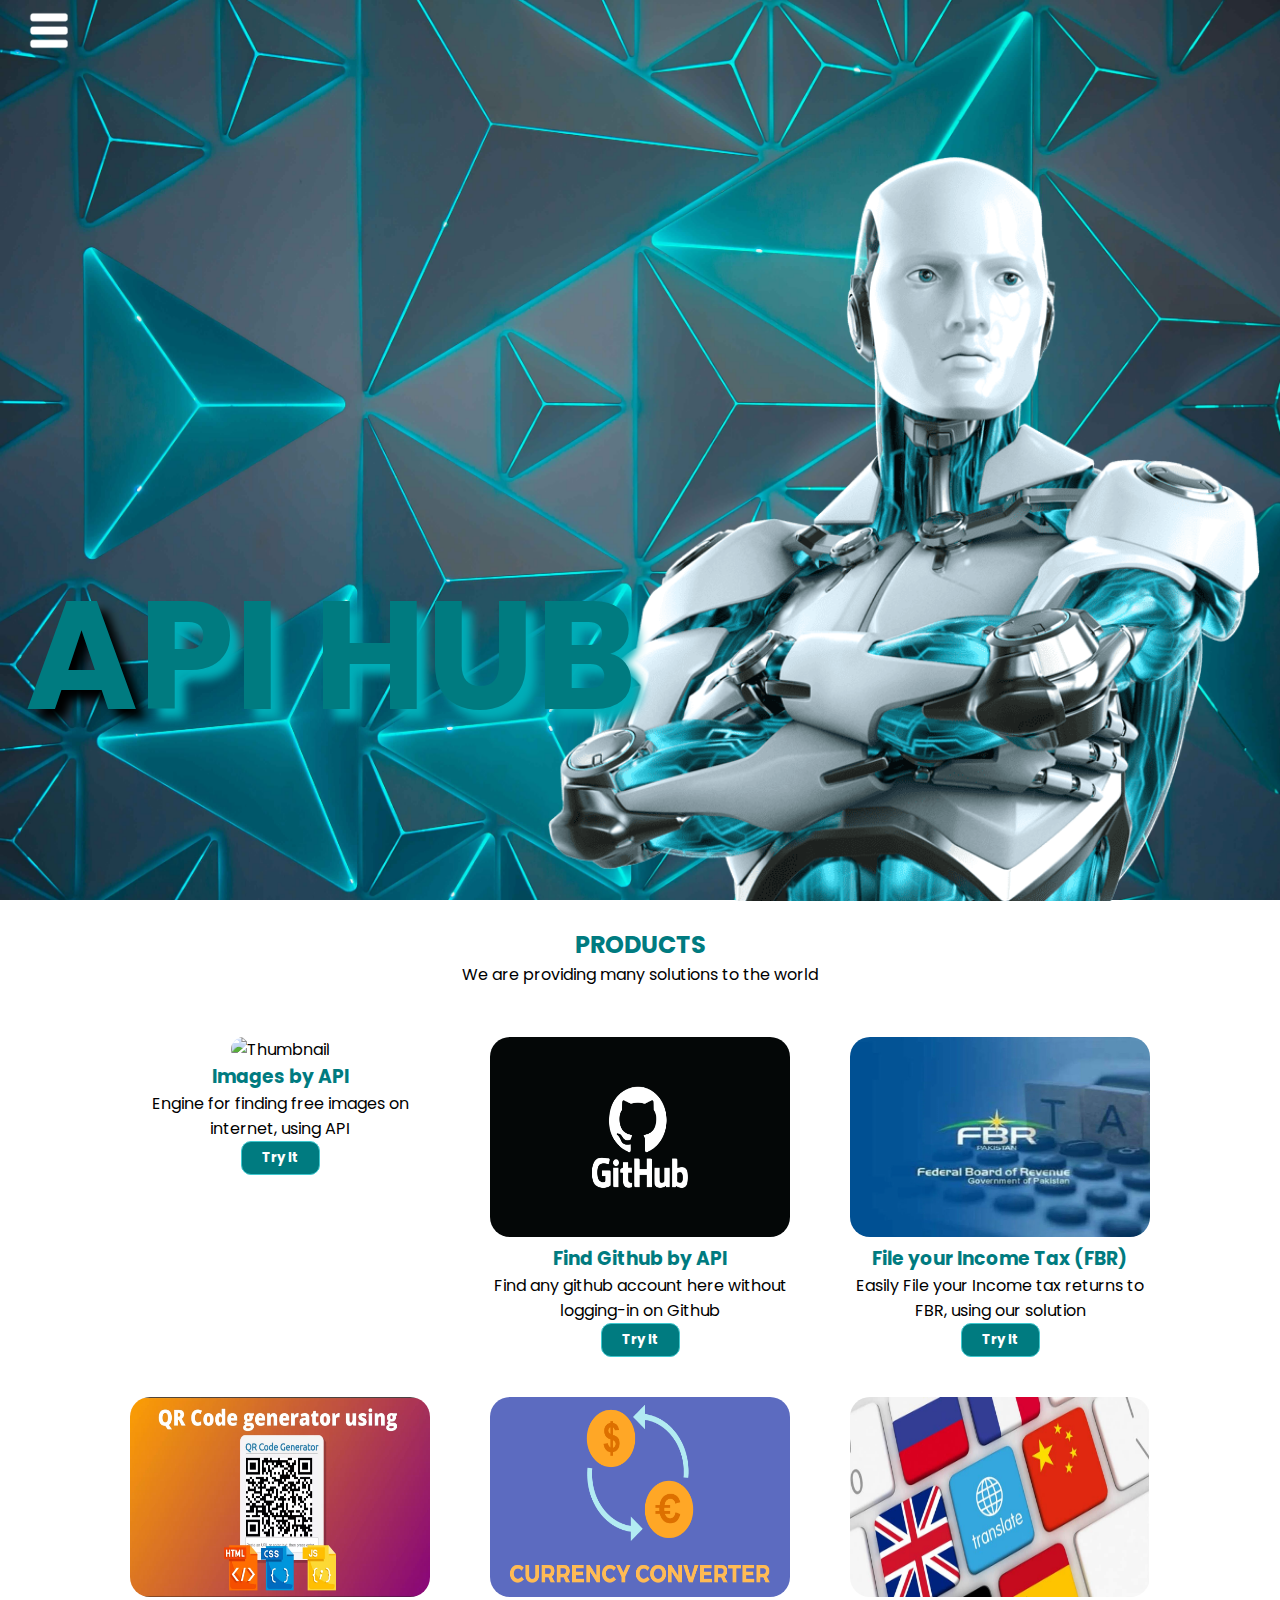
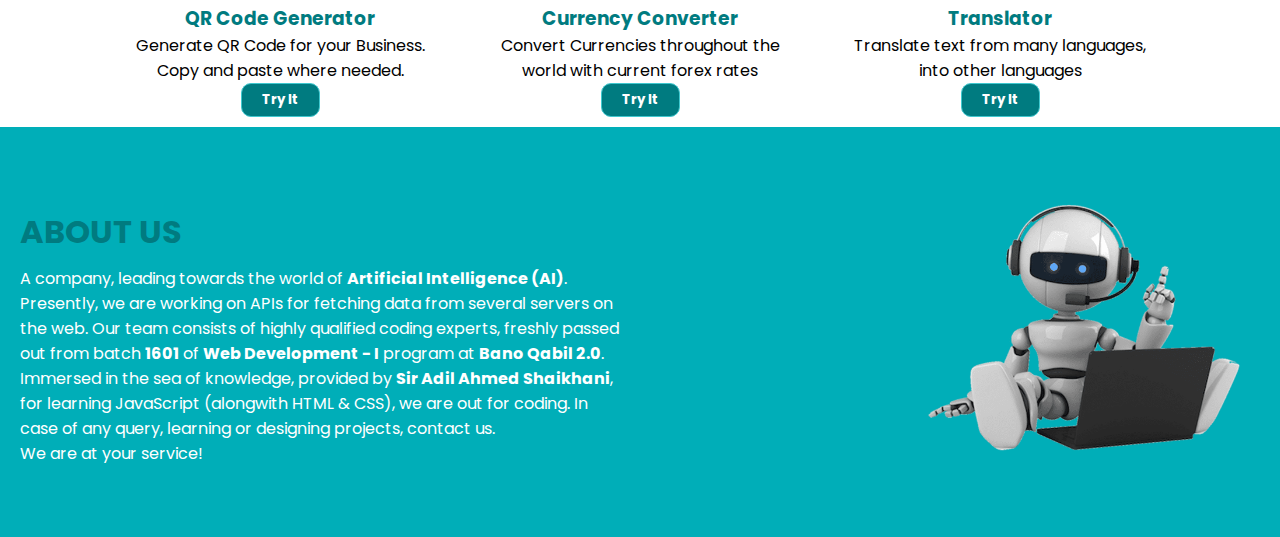
==== index.html @ 90e4f9c4 "Update index.html" ====
<!DOCTYPE html>
<html lang="en">

<head>
    <meta charset="UTF-8">
    <meta name="viewport" content="width=device-width, initial-scale=1.0">
    <title>API HUB | Final Project</title>
    <link rel="stylesheet" href="https://cdnjs.cloudflare.com/ajax/libs/animate.css/4.1.1/animate.min.css" />
    <link rel="stylesheet" href="./css/style.css">

</head>

<body>

    <!-- Header -->
    <header>
        <div id="nav">
            <img src="./img/nav.png" alt="Navbar" id="navbar">
            <ul id="nav-ul">
                <li><a href="#landing">Home</a></li>
                <li><a href="#products">Products</a></li>
                <li><a href="#about">About</a></li>
                <li><a href="#">Contact</a></li>
            </ul>
        </div>
    </header>

    <!-- Main -->
    <main>

        <!-- Landing Container -->
        <div id="landing">
            <img src="./img/bg2.jpg" alt="Bg" id="bg">
            <img src="./img/robo8.png" alt="Robot" id="robot" class="animate__animated animate__fadeInRightBig">

            <div id="main-content" class="animate__animated animate__backInLeft">
                <h1>API HUB</h1>
                <span id="element"></span>
            </div>
        </div>


        <!-- Products -->
        <div id="services">
            <div id="heading">
                <h2>PRODUCTS</h2>
                <p>We are providing many solutions to the world</p>
            </div>

            <div id="products">

                <div id="imgSearch">
                    <a href="./img-search/index.html" target="_blank">
                        <img src="./img-search/imgs/th.jpg" alt="Thumbnail">
                        <h3>Images by API</h3>
                        <p>Engine for finding free images on internet, using API</p>
                        <button>Try It</button>
                    </a>
                </div>

                <div id="github">
                    <a href="./github/index.html" target="_blank">
                        <img src="./github/Thumbnail.png" alt="Thumbnail">
                        <h3>Find Github by API</h3>
                        <p>Find any github account here without logging-in on Github</p>
                        <button>Try It</button>
                    </a>
                </div>



                <div id="FBR">
                    <a href="./FBR-Tax-Return/filer.html" target="_blank">
                        <img src="./FBR-Tax-Return/img/tex4.webp" alt="FBR">
                        <h3>File your Income Tax (FBR)</h3>
                        <p>Easily File your Income tax returns to FBR, using our solution</p>
                        <button>Try It</button>
                    </a>
                </div>


                <div id="Qr">
                    <a href="./QR-Code-Generator/index.html" target="_blank">
                        <img src="./QR-Code-Generator/Thumbnail.webp" alt="Thumbnail">
                        <h3>QR Code Generator</h3>
                        <p>Generate QR Code for your Business. Copy and paste where needed.</p>
                        <button>Try It</button>
                    </a>
                </div>

                <div id="Currency-converter">
                    <a href="./Currency-Converter/forex.html" target="_blank">
                        <img src="./Currency-Converter/thumbnail.jpg" alt="Thumbnail">
                        <h3>Currency Converter</h3>
                        <p>Convert Currencies throughout the world with current forex rates</p>
                        <button>Try It</button>
                    </a>
                </div>

                <div id="Translator">
                    <a href="./Translator/index.html" target="_blank">
                        <img src="./Translator/translate.jpg" alt="Thumbnail">
                        <h3>Translator</h3>
                        <p>Translate text from many languages, into other languages</p>
                        <button>Try It</button>
                    </a>
                </div>
            </div>
        </div>



        <div id="about">

            <div id="about-text">
                <h1>ABOUT US</h1>
                <p>
                    A company, leading towards the world of <b>Artificial Intelligence (AI)</b>. Presently, we are working on APIs for fetching data from several servers on the web.
                    Our team consists of highly qualified coding experts, freshly passed out from batch <b>1601</b> of <b>Web Development - I</b> program at <b>Bano Qabil 2.0</b>.
                    Immersed in the sea of knowledge, provided by <b>Sir Adil Ahmed Shaikhani</b>, for learning JavaScript (alongwith HTML & CSS), we are out for coding. In case of
                    any query, learning or designing projects, contact us.<br>We are at your service!
                </p>
            </div>

            <img src="./img/robo5.png" alt="Robot" id="about-robot">
        </div>
    </main>
    <script src="https://unpkg.com/typed.js@2.1.0/dist/typed.umd.js"></script>
    <script src="./js/app.js"></script>
</body>

</html>
---- css/style.css ----
@import url('https://fonts.googleapis.com/css2?family=Poppins:wght@400;500;600;700&display=swap');
* {
    padding: 0;
    margin: 0;
    box-sizing: border-box;
    font-family: 'Poppins', sans-serif;
}

h1,
h2,
h3,
h4,
h5,
h6 {
    color: #007b80;
}

html,
body {
    overflow-x: hidden;
    /* background-color: #022022; */
}


/* Header */

header {
    height: 60px;
    width: 100vw;
    display: flex;
    justify-content: space-between;
    align-items: center;
    position: fixed;
    z-index: 99;
    box-sizing: border-box;
}

header #navbar {
    height: 35px;
    position: relative;
    left: 30px;
}

header #nav {
    display: flex;
}

header #nav #nav-ul {
    position: absolute;
    display: none;
    flex-direction: column;
    justify-content: space-evenly;
    align-items: center;
    height: 400px;
    width: 400px;
    left: 20px;
    top: -500px;
    background-color: black;
    transition: all 1s ease-in;
    z-index: 999;
    border-radius: 50px;
    border: 1px solid #007b80;
}

header #nav #nav-ul li {
    list-style: none;
    width: 100%;
    display: flex;
    align-items: center;
    justify-content: center;
}

header #nav #nav-ul li a {
    text-decoration: none;
    width: 100%;
    padding: 20px 0;
    color: blue;
    display: flex;
    align-items: center;
    justify-content: center;
    color: #00a3a8;
}

header #nav #nav-ul li a:hover {
    background-color: #009499;
    color: #005c61;
    font-size: 23px;
    border-radius: 30px;
    font-weight: bold;
}

@media screen and (max-width: 500px) {
    header #nav #nav-ul {
        width: 250px;
    }
}


/* Landing Container */

main {
    display: flex;
    align-items: center;
    justify-content: center;
    flex-direction: column;
}

#landing {
    position: relative;
}

#bg {
    width: 100vw;
    overflow: hidden;
}

#robot {
    height: 82%;
    position: absolute;
    bottom: 6px;
    right: 20px;
}

@media screen and (min-width: 1000px) {
    #bg {
        height: 100vh;
    }
}

#main-content {
    position: absolute;
    bottom: 15%;
    left: 25px;
    color: white;
}

#main-content h1 {
    font-size: 12vw;
    text-shadow: 10px 10px 10px #00aeb8;
}

#main-content h1:first-letter {
    color: #007b80;
    text-shadow: 10px 10px 10px black;
}

#main-content span {
    font-size: 2vw;
    position: relative;
    left: 4vw;
    top: -5vh;
}

@media screen and (max-width: 912px) {
    #main-content {
        left: 15px;
    }
    #main-content span {
        top: -2vh;
    }
}


/* <!-- Products --> */

#services {
    text-align: center;
}

#heading {
    margin: 20px 0;
}

#products {
    display: flex;
    justify-content: center;
    align-items: center;
    align-content: center;
    flex-wrap: wrap;
}

#products div {
    width: 300px;
    height: 300px;
    margin: 30px;
    border-radius: 20px;
}

#products div:hover {
    transform: scale(1.05);
}

#products div a {
    width: 100%;
    text-decoration: none;
    color: black;
}

#products div a img {
    width: 100%;
    border-radius: 20px;
    height: 200px;
    background-size: cover;
}

#products div a button {
    background-color: #007b80;
    color: white;
    font-weight: bold;
    padding: 6px 20px;
    border: 1px solid #3fc8cf;
    border-radius: 10px;
    align-self: end;
    transition: all .5s ease-in;
}

#products div a button:hover {
    color: #007b80;
    background-color: black;
}


/* ABOUT */

#about {
    display: flex;
    align-items: center;
    justify-content: space-between;
    background-color: #00aeb8;
    flex-wrap: wrap;
    padding: 30px 20px;
    width: 100vw;
}

#about-text {
    width: 600px;
}

#about-text h1 {
    margin: 10px 0;
}

#about-text p {
    color: white;
}

#about-robot {
    height: 350px;
}

@media screen and (max-width: 1000px) {
    #about {
        justify-content: center;
    }
    #about-text {
        width: 100vw;
        text-align: center;
    }
}
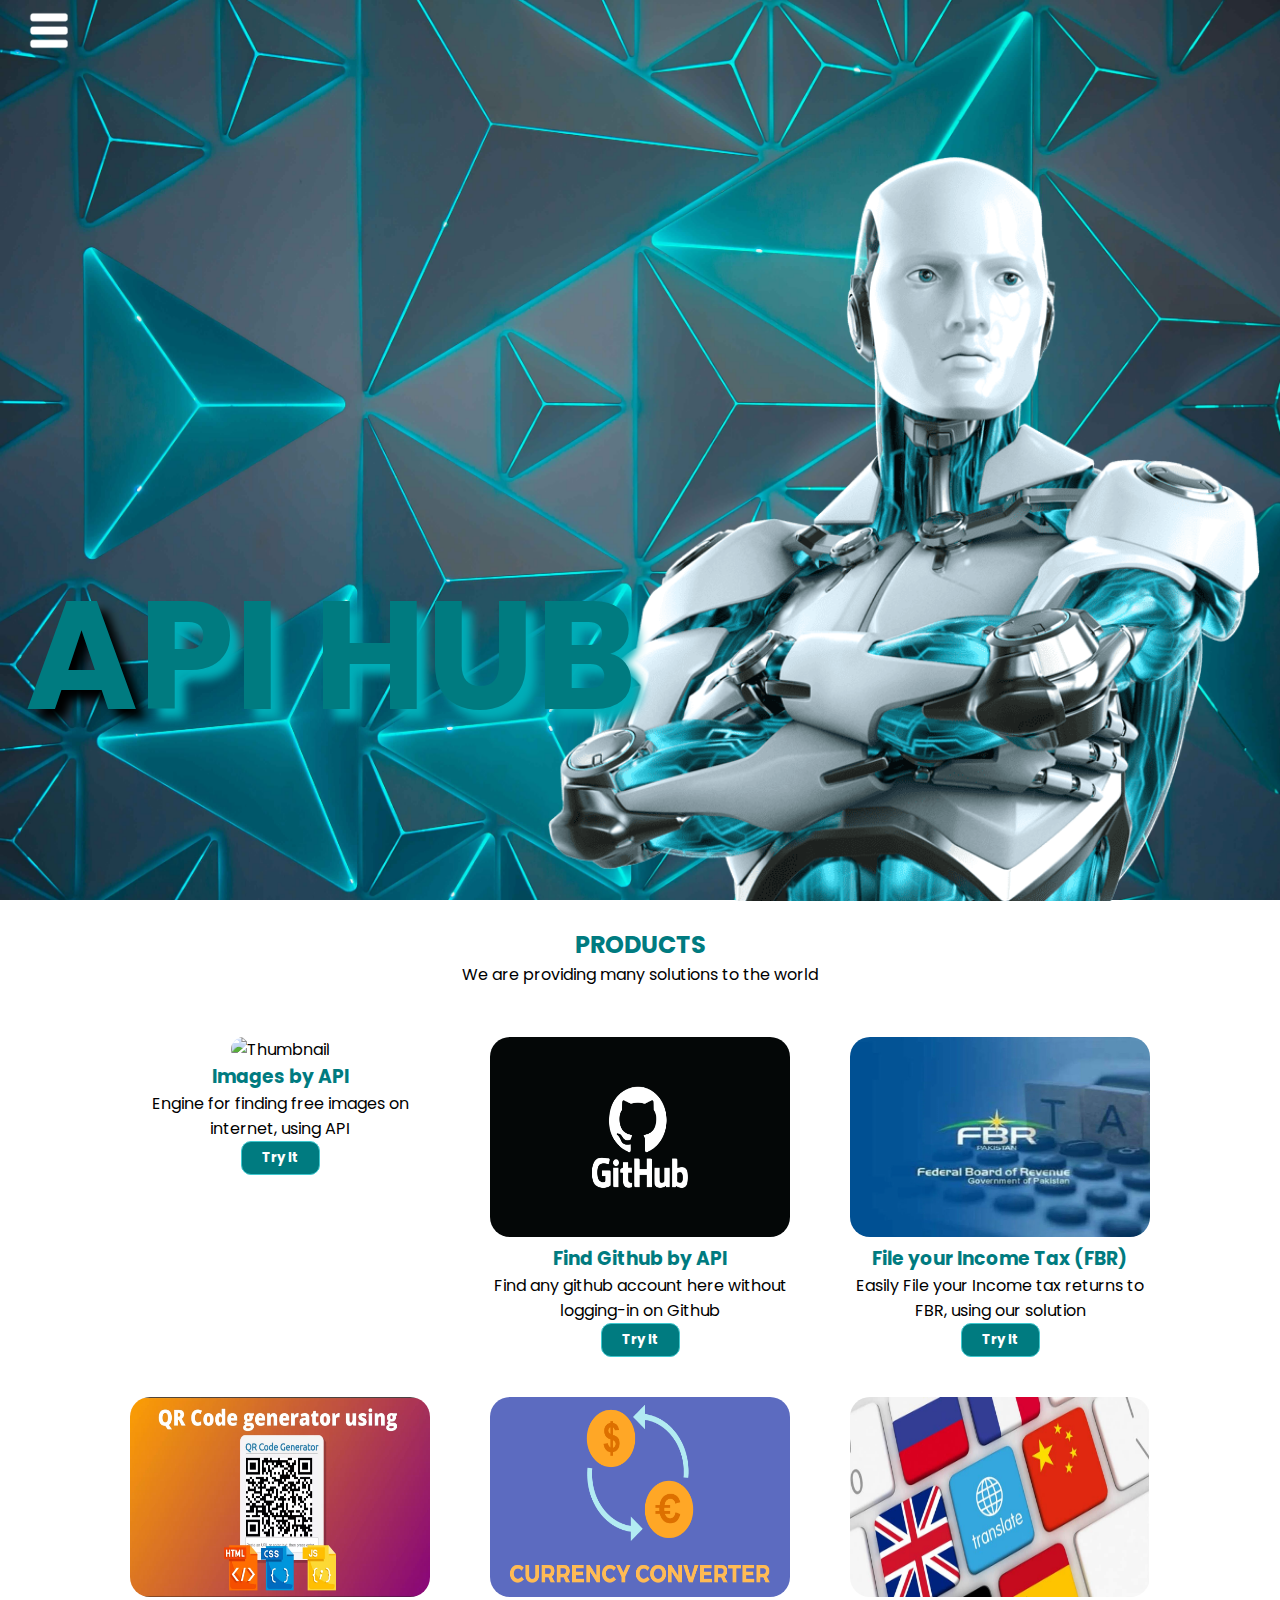
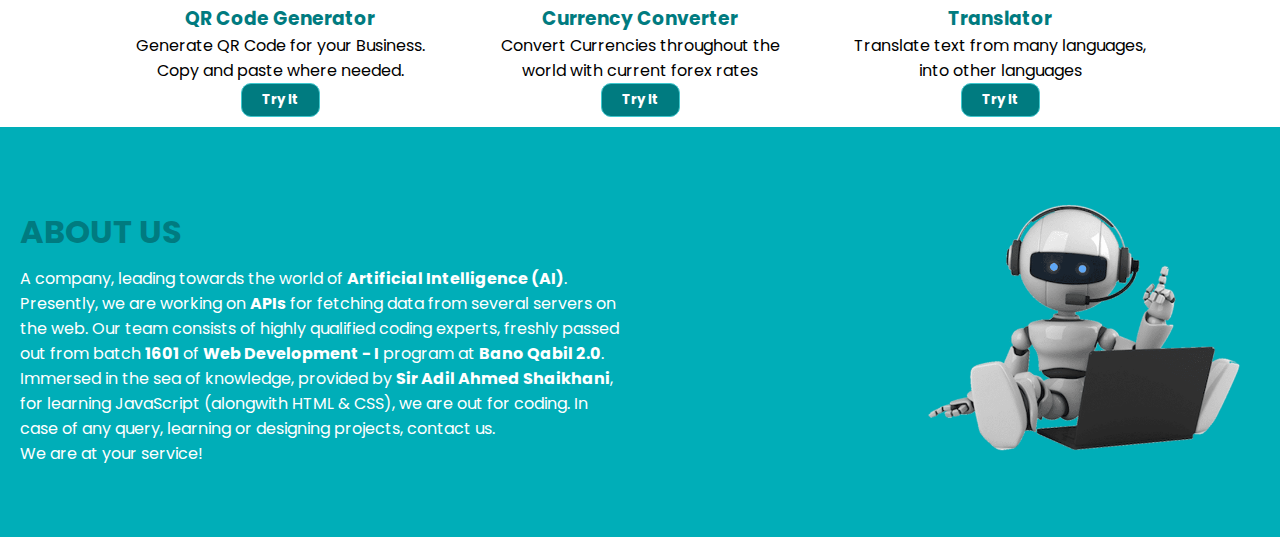
==== commit b2cae079: "Update index.html" ====
--- a/index.html
+++ b/index.html
@@ -115,7 +115,7 @@
             <div id="about-text">
                 <h1>ABOUT US</h1>
                 <p>
-                    A company, leading towards the world of <b>Artificial Intelligence (AI)</b>. Presently, we are working on APIs for fetching data from several servers on the web.
+                    A company, leading towards the world of <b>Artificial Intelligence (AI)</b>. Presently, we are working on <b>APIs</b> for fetching data from several servers on the web.
                     Our team consists of highly qualified coding experts, freshly passed out from batch <b>1601</b> of <b>Web Development - I</b> program at <b>Bano Qabil 2.0</b>.
                     Immersed in the sea of knowledge, provided by <b>Sir Adil Ahmed Shaikhani</b>, for learning JavaScript (alongwith HTML & CSS), we are out for coding. In case of
                     any query, learning or designing projects, contact us.<br>We are at your service!
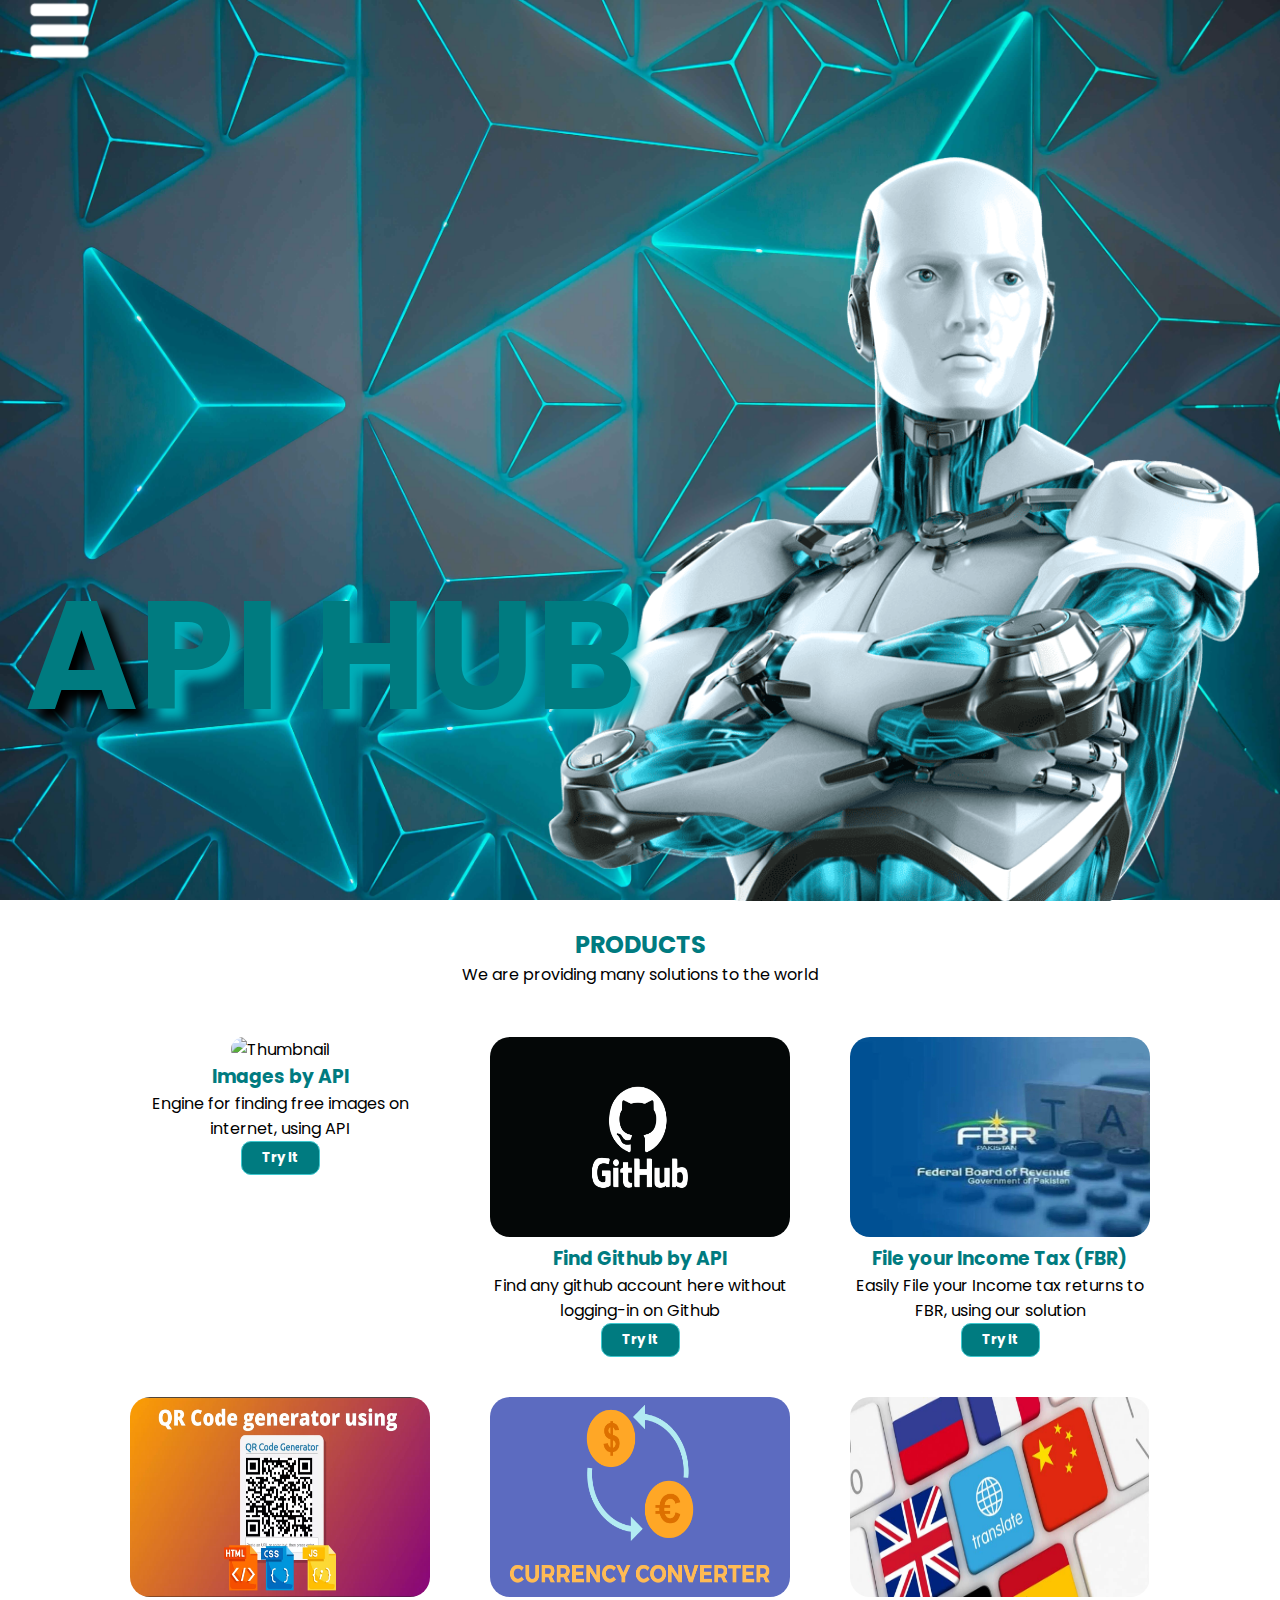
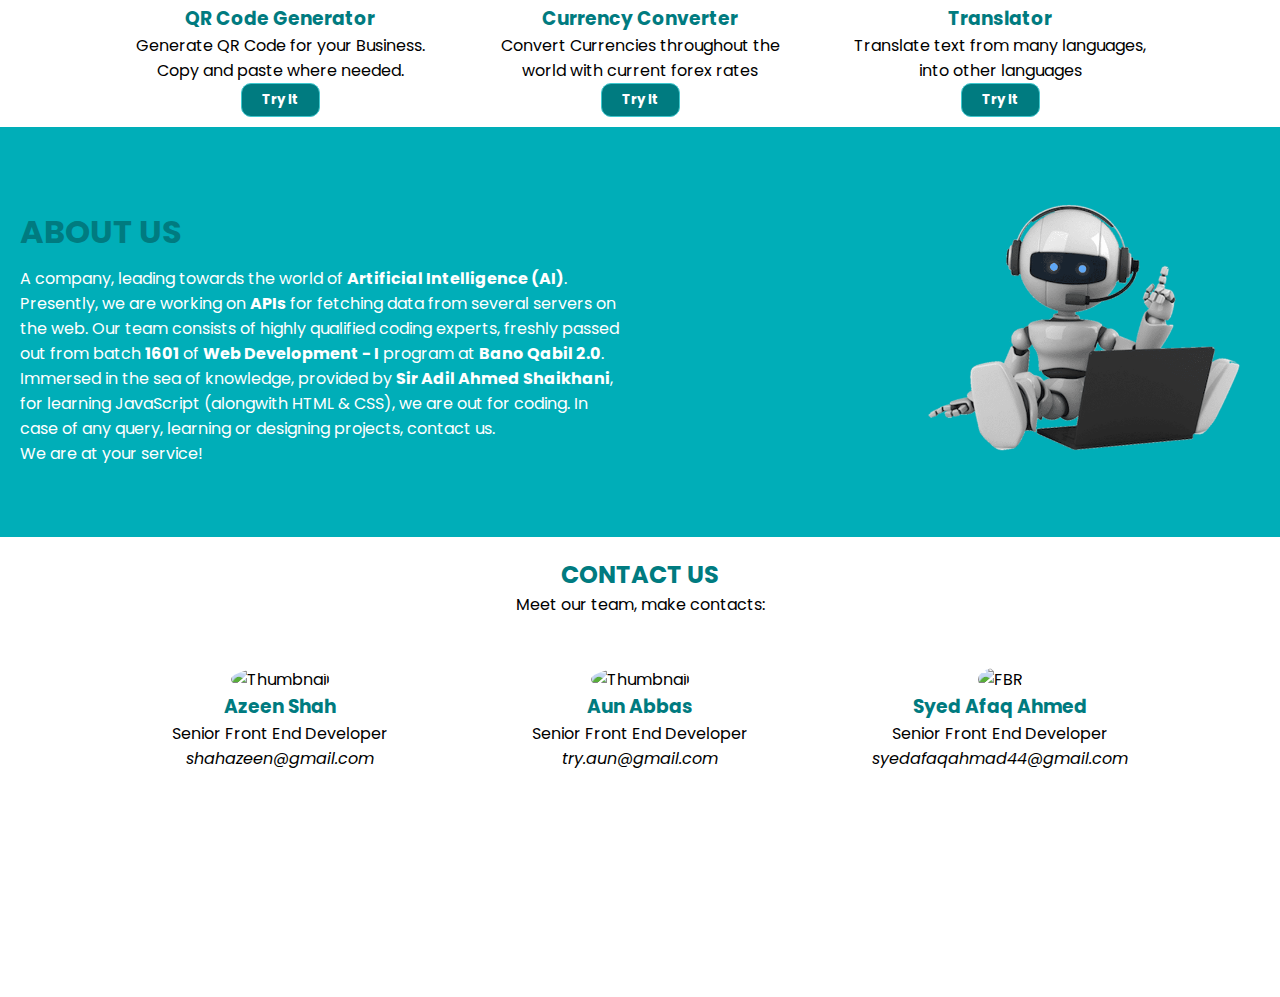
==== commit 39e3fbfd: "Update index.html" ====
--- a/index.html
+++ b/index.html
@@ -20,7 +20,7 @@
                 <li><a href="#landing">Home</a></li>
                 <li><a href="#products">Products</a></li>
                 <li><a href="#about">About</a></li>
-                <li><a href="#">Contact</a></li>
+                <li><a href="#contact">Contact</a></li>
             </ul>
         </div>
     </header>
@@ -124,6 +124,45 @@
 
             <img src="./img/robo5.png" alt="Robot" id="about-robot">
         </div>
+
+                <!-- Contact Us -->
+        <div id="contact">
+            <div id="heading">
+                <h2>CONTACT US</h2>
+                <p>Meet our team, make contacts:</p>
+            </div>
+
+            <div id="contactCards">
+
+                <div id="azeen">
+                    <a href="mailto:shahazeen@gmail.com" target="_blank">
+                        <img src="./img/azeen.jpg" alt="Thumbnail">
+                        <h3>Azeen Shah</h3>
+                        <p>Senior Front End Developer<br><i>shahazeen@gmail.com</i></p>
+                    </a>
+                </div>
+
+                <div id="aun">
+                    <a href="mailto:try.aun@gmail.com" target="_blank">
+                        <img src="./img/aun.jpg" alt="Thumbnail">
+                        <h3>Aun Abbas</h3>
+                        <p>Senior Front End Developer<br><i>try.aun@gmail.com</i></p>
+                    </a>
+                </div>
+
+
+
+                <div id="afaq">
+                    <a href="mailto:syedafaqahmad44@gmail.com" target="_blank">
+                        <img src="./img/afaq.jpg" alt="FBR">
+                        <h3>Syed Afaq Ahmed</h3>
+                        <p>Senior Front End Developer<br><i>syedafaqahmad44@gmail.com</i></p>
+                    </a>
+                </div>
+                
+            </div>
+        </div>
+        
     </main>
     <script src="https://unpkg.com/typed.js@2.1.0/dist/typed.umd.js"></script>
     <script src="./js/app.js"></script>
--- a/css/style.css
+++ b/css/style.css
@@ -36,7 +36,7 @@
 }
 
 header #navbar {
-    height: 35px;
+    height: 55px;
     position: relative;
     left: 30px;
 }
@@ -256,4 +256,44 @@
         width: 100vw;
         text-align: center;
     }
-}+}
+
+/* CONTACT US */
+
+
+#contact {
+    text-align: center;
+}
+
+
+#contactCards {
+    display: flex;
+    justify-content: center;
+    align-items: center;
+    align-content: center;
+    flex-wrap: wrap;
+}
+
+#contactCards div {
+    width: 300px;
+    height: 300px;
+    margin: 30px;
+    border-radius: 20px;
+}
+
+#contactCards div:hover {
+    transform: scale(1.05);
+}
+
+#contactCards div a {
+    width: 100%;
+    text-decoration: none;
+    color: black;
+}
+
+#contactCards div a img {
+    width: 100px;
+    border-radius: 50%;
+    height: 100px;
+    background-size: cover;
+}
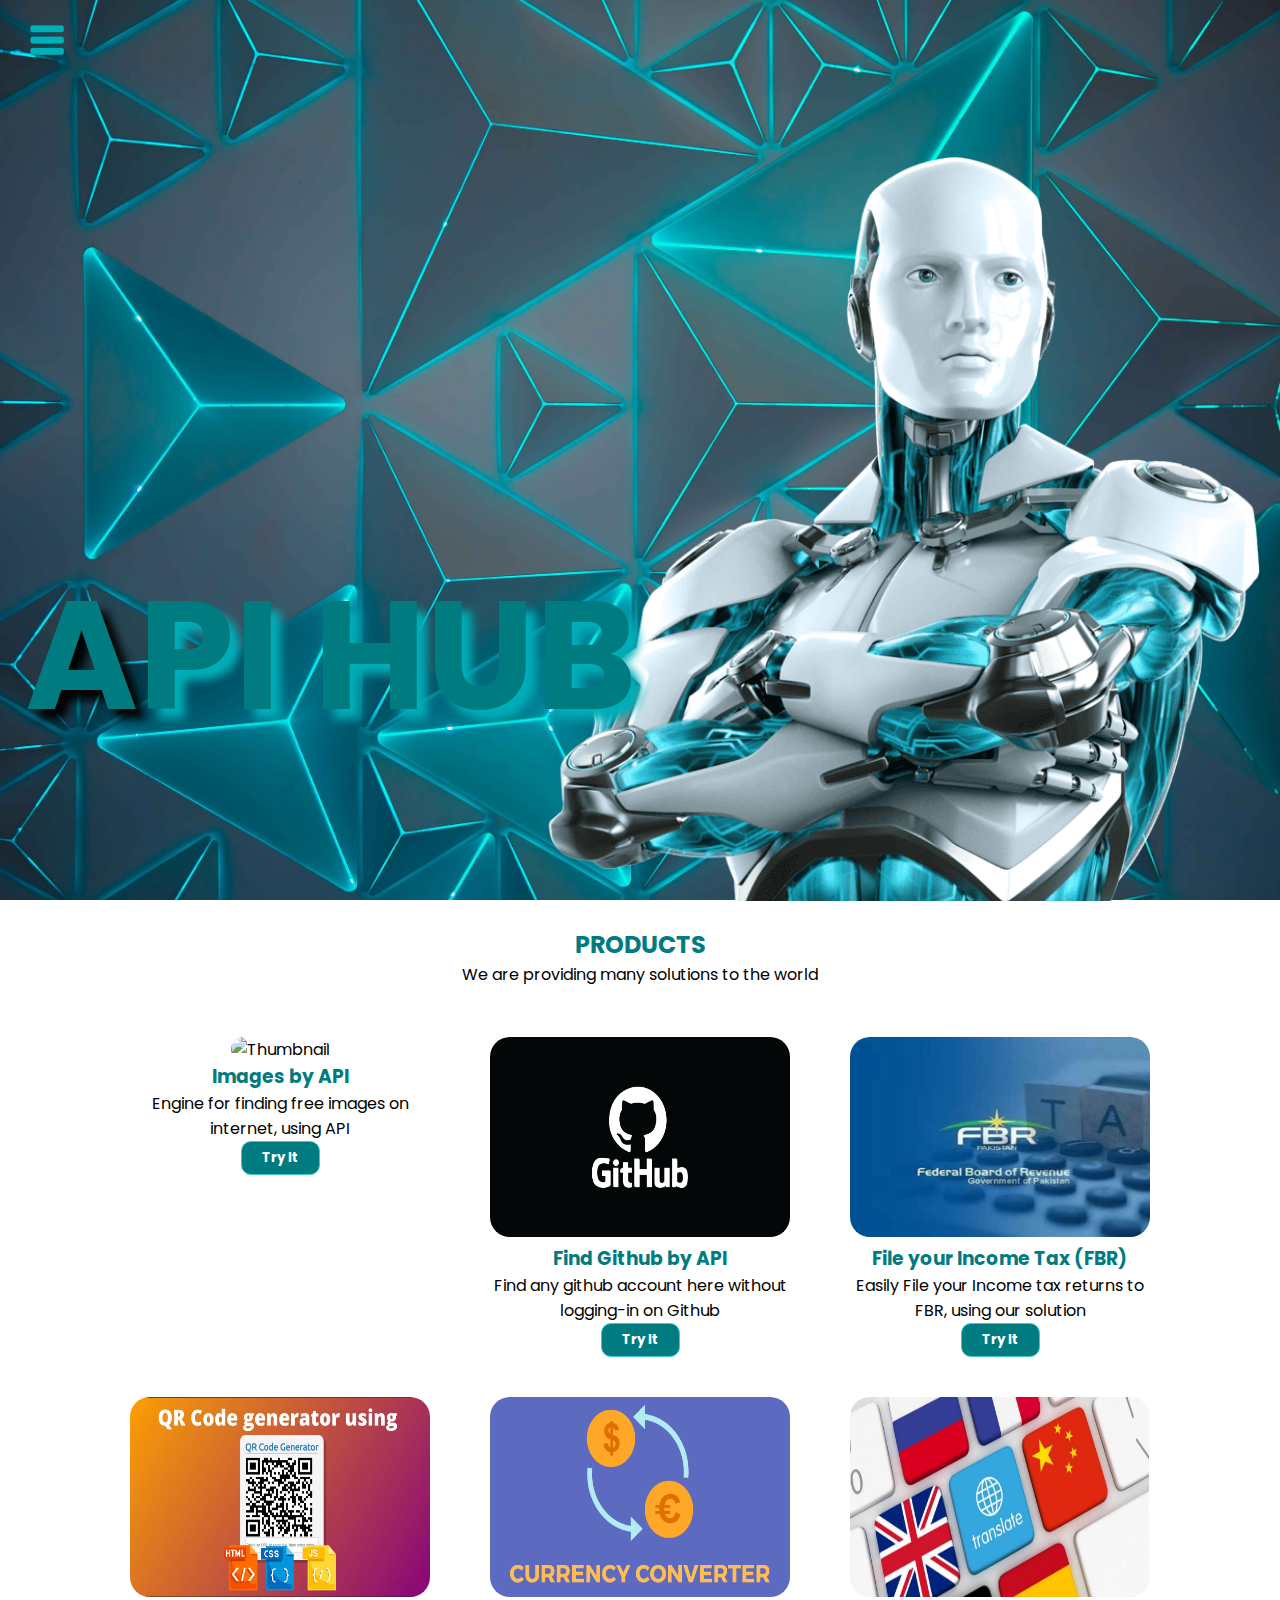
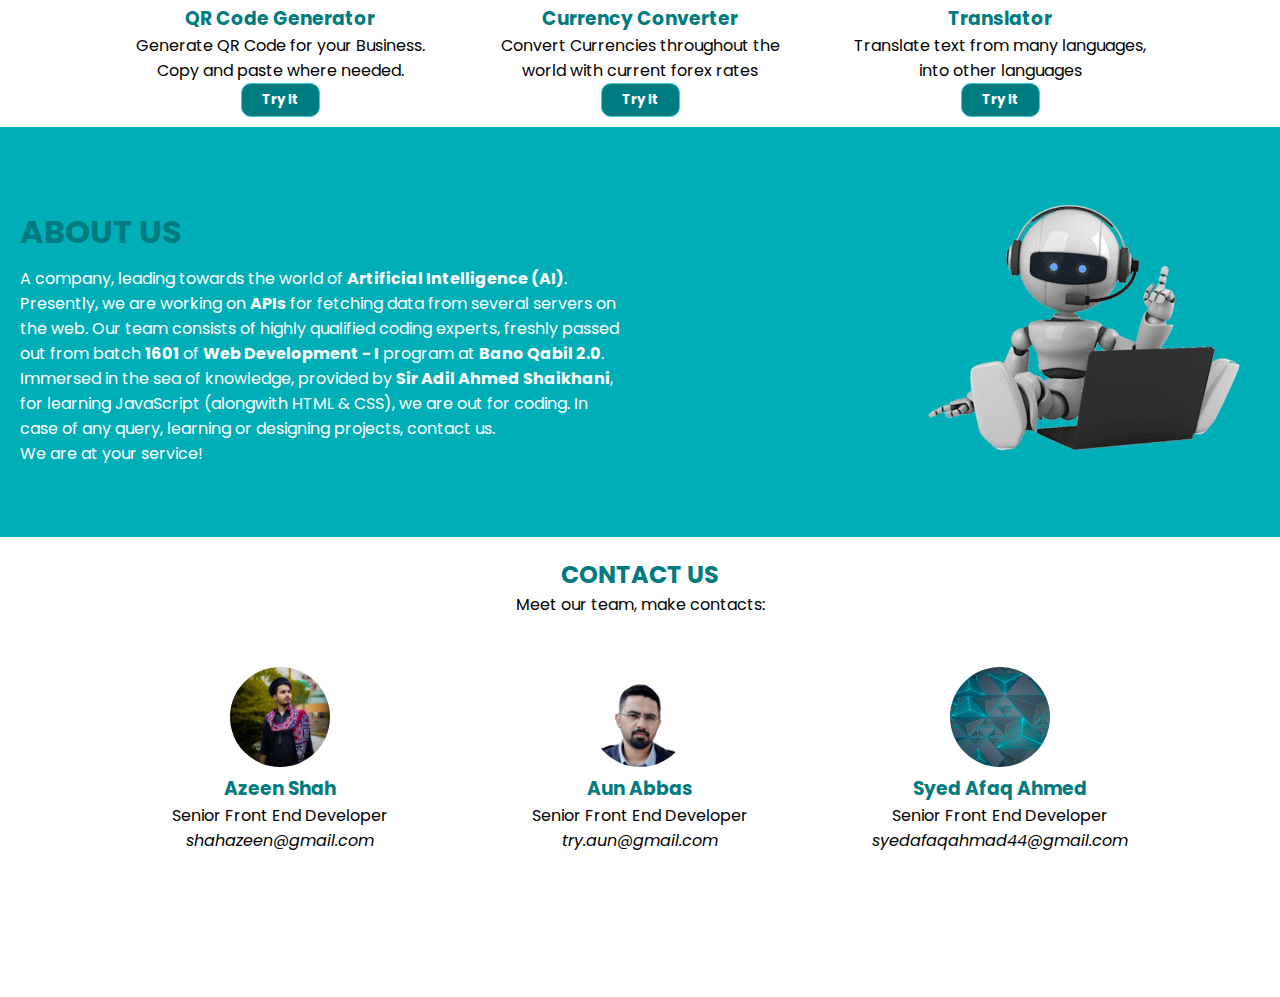
==== commit 0e55a9ea: "Fixing NavBar" ====
--- a/index.html
+++ b/index.html
@@ -15,7 +15,7 @@
     <!-- Header -->
     <header>
         <div id="nav">
-            <img src="./img/nav.png" alt="Navbar" id="navbar">
+            <img src="./img/navBar.png" alt="Navbar" id="navbar">
             <ul id="nav-ul">
                 <li><a href="#landing">Home</a></li>
                 <li><a href="#products">Products</a></li>
@@ -115,17 +115,16 @@
             <div id="about-text">
                 <h1>ABOUT US</h1>
                 <p>
-                    A company, leading towards the world of <b>Artificial Intelligence (AI)</b>. Presently, we are working on <b>APIs</b> for fetching data from several servers on the web.
-                    Our team consists of highly qualified coding experts, freshly passed out from batch <b>1601</b> of <b>Web Development - I</b> program at <b>Bano Qabil 2.0</b>.
-                    Immersed in the sea of knowledge, provided by <b>Sir Adil Ahmed Shaikhani</b>, for learning JavaScript (alongwith HTML & CSS), we are out for coding. In case of
-                    any query, learning or designing projects, contact us.<br>We are at your service!
+                    A company, leading towards the world of <b>Artificial Intelligence (AI)</b>. Presently, we are working on <b>APIs</b> for fetching data from several servers on the web. Our team consists of highly qualified coding experts, freshly
+                    passed out from batch <b>1601</b> of <b>Web Development - I</b> program at <b>Bano Qabil 2.0</b>. Immersed in the sea of knowledge, provided by <b>Sir Adil Ahmed Shaikhani</b>, for learning JavaScript (alongwith HTML & CSS), we are
+                    out for coding. In case of any query, learning or designing projects, contact us.<br>We are at your service!
                 </p>
             </div>
 
             <img src="./img/robo5.png" alt="Robot" id="about-robot">
         </div>
 
-                <!-- Contact Us -->
+        <!-- Contact Us -->
         <div id="contact">
             <div id="heading">
                 <h2>CONTACT US</h2>
@@ -159,13 +158,18 @@
                         <p>Senior Front End Developer<br><i>syedafaqahmad44@gmail.com</i></p>
                     </a>
                 </div>
-                
+
             </div>
         </div>
-        
+
     </main>
+
+
+    <footer>
+        <p></p>
+    </footer>
     <script src="https://unpkg.com/typed.js@2.1.0/dist/typed.umd.js"></script>
     <script src="./js/app.js"></script>
 </body>
 
-</html>
+</html>--- a/css/style.css
+++ b/css/style.css
@@ -36,9 +36,11 @@
 }
 
 header #navbar {
-    height: 55px;
+    height: 30px;
     position: relative;
     left: 30px;
+    top: 10px;
+    /* border: 1px solid black; */
 }
 
 header #nav {
@@ -258,13 +260,12 @@
     }
 }
 
+
 /* CONTACT US */
-
 
 #contact {
     text-align: center;
 }
-
 
 #contactCards {
     display: flex;
@@ -296,4 +297,4 @@
     border-radius: 50%;
     height: 100px;
     background-size: cover;
-}
+}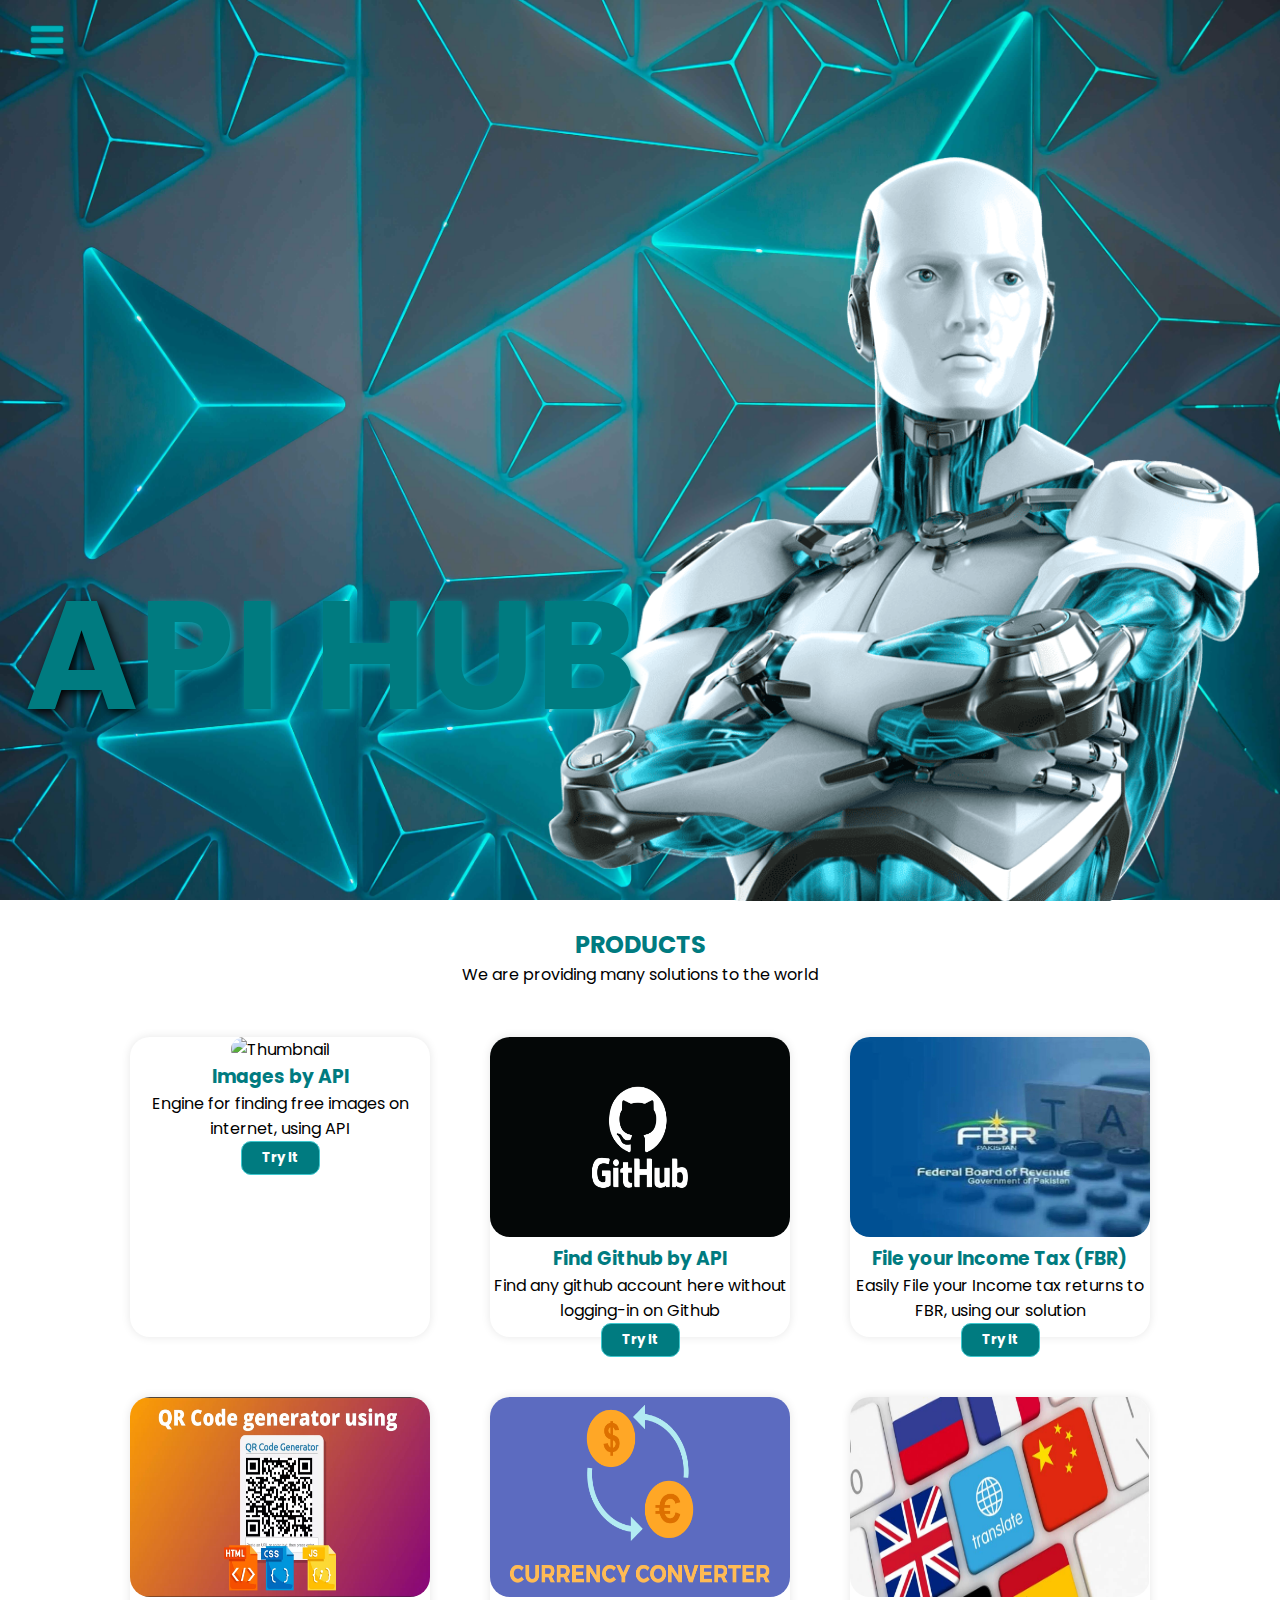
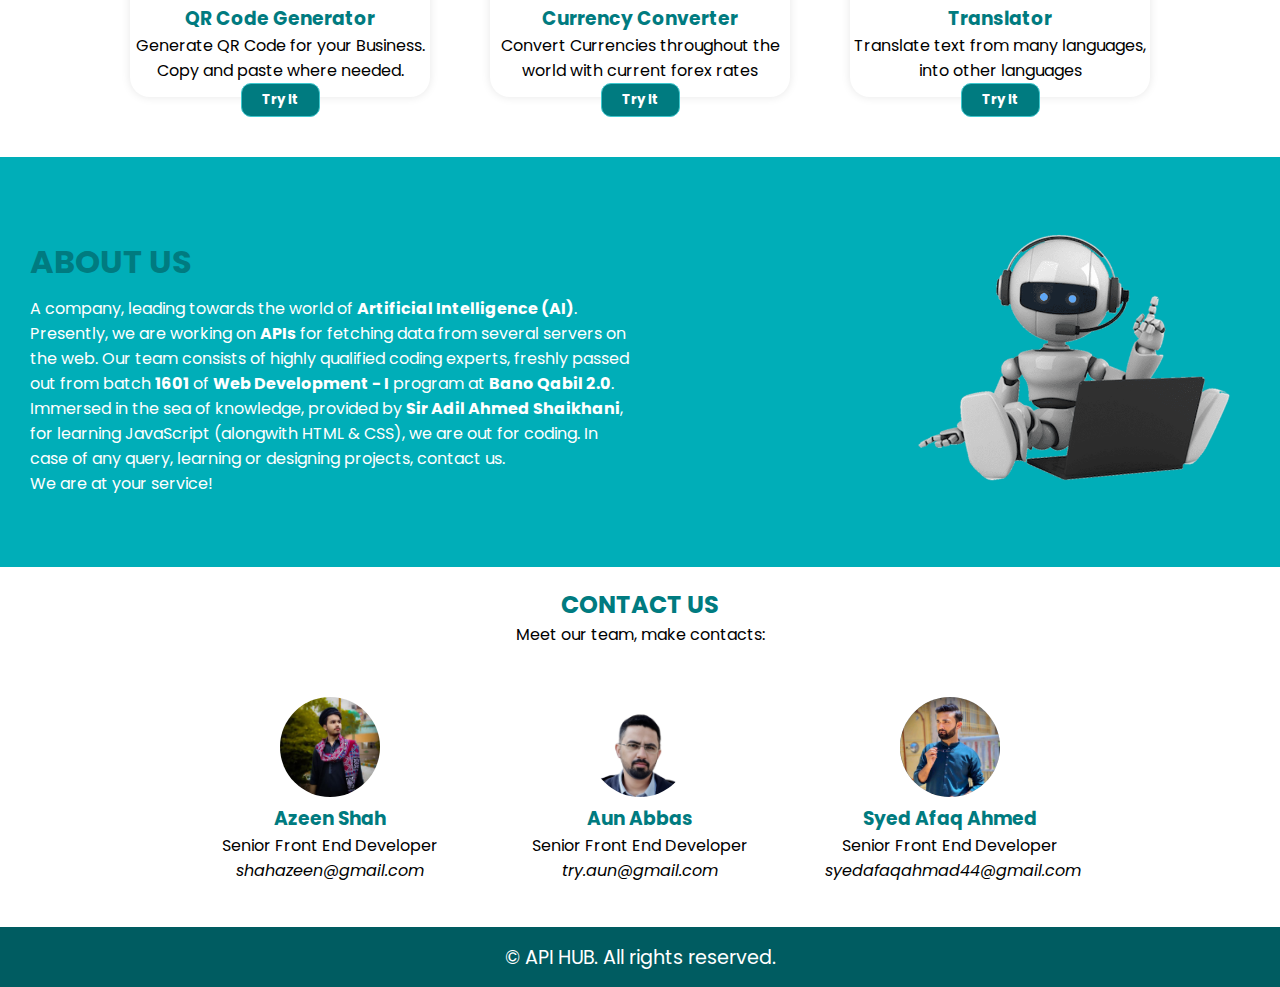
==== commit febe188e: "Fixing bugs and improving Ui" ====
--- a/index.html
+++ b/index.html
@@ -166,8 +166,9 @@
 
 
     <footer>
-        <p></p>
+        &copy; API HUB. All rights reserved.
     </footer>
+
     <script src="https://unpkg.com/typed.js@2.1.0/dist/typed.umd.js"></script>
     <script src="./js/app.js"></script>
 </body>
--- a/css/style.css
+++ b/css/style.css
@@ -138,12 +138,12 @@
 
 #main-content h1 {
     font-size: 12vw;
-    text-shadow: 10px 10px 10px #00aeb8;
+    text-shadow: 3px 3px 10px #00aeb8;
 }
 
 #main-content h1:first-letter {
     color: #007b80;
-    text-shadow: 10px 10px 10px black;
+    text-shadow: 3px 3px 10px black;
 }
 
 #main-content span {
@@ -179,6 +179,7 @@
     align-items: center;
     align-content: center;
     flex-wrap: wrap;
+    margin-bottom: 30px;
 }
 
 #products div {
@@ -186,6 +187,7 @@
     height: 300px;
     margin: 30px;
     border-radius: 20px;
+    box-shadow: 0 0 10px rgba(0, 0, 0, 0.1);
 }
 
 #products div:hover {
@@ -230,7 +232,7 @@
     justify-content: space-between;
     background-color: #00aeb8;
     flex-wrap: wrap;
-    padding: 30px 20px;
+    padding: 30px;
     width: 100vw;
 }
 
@@ -250,7 +252,7 @@
     height: 350px;
 }
 
-@media screen and (max-width: 1000px) {
+@media screen and (max-width: 1006px) {
     #about {
         justify-content: center;
     }
@@ -276,8 +278,8 @@
 }
 
 #contactCards div {
-    width: 300px;
-    height: 300px;
+    width: 250px;
+    height: 200px;
     margin: 30px;
     border-radius: 20px;
 }
@@ -297,4 +299,19 @@
     border-radius: 50%;
     height: 100px;
     background-size: cover;
+}
+
+
+/* FOOTER */
+
+footer {
+    background-color: #005c61;
+    width: 100vw;
+    height: 60px;
+    justify-content: center;
+    align-items: center;
+    color: white;
+    text-align: center;
+    display: flex;
+    font-size: 120%;
 }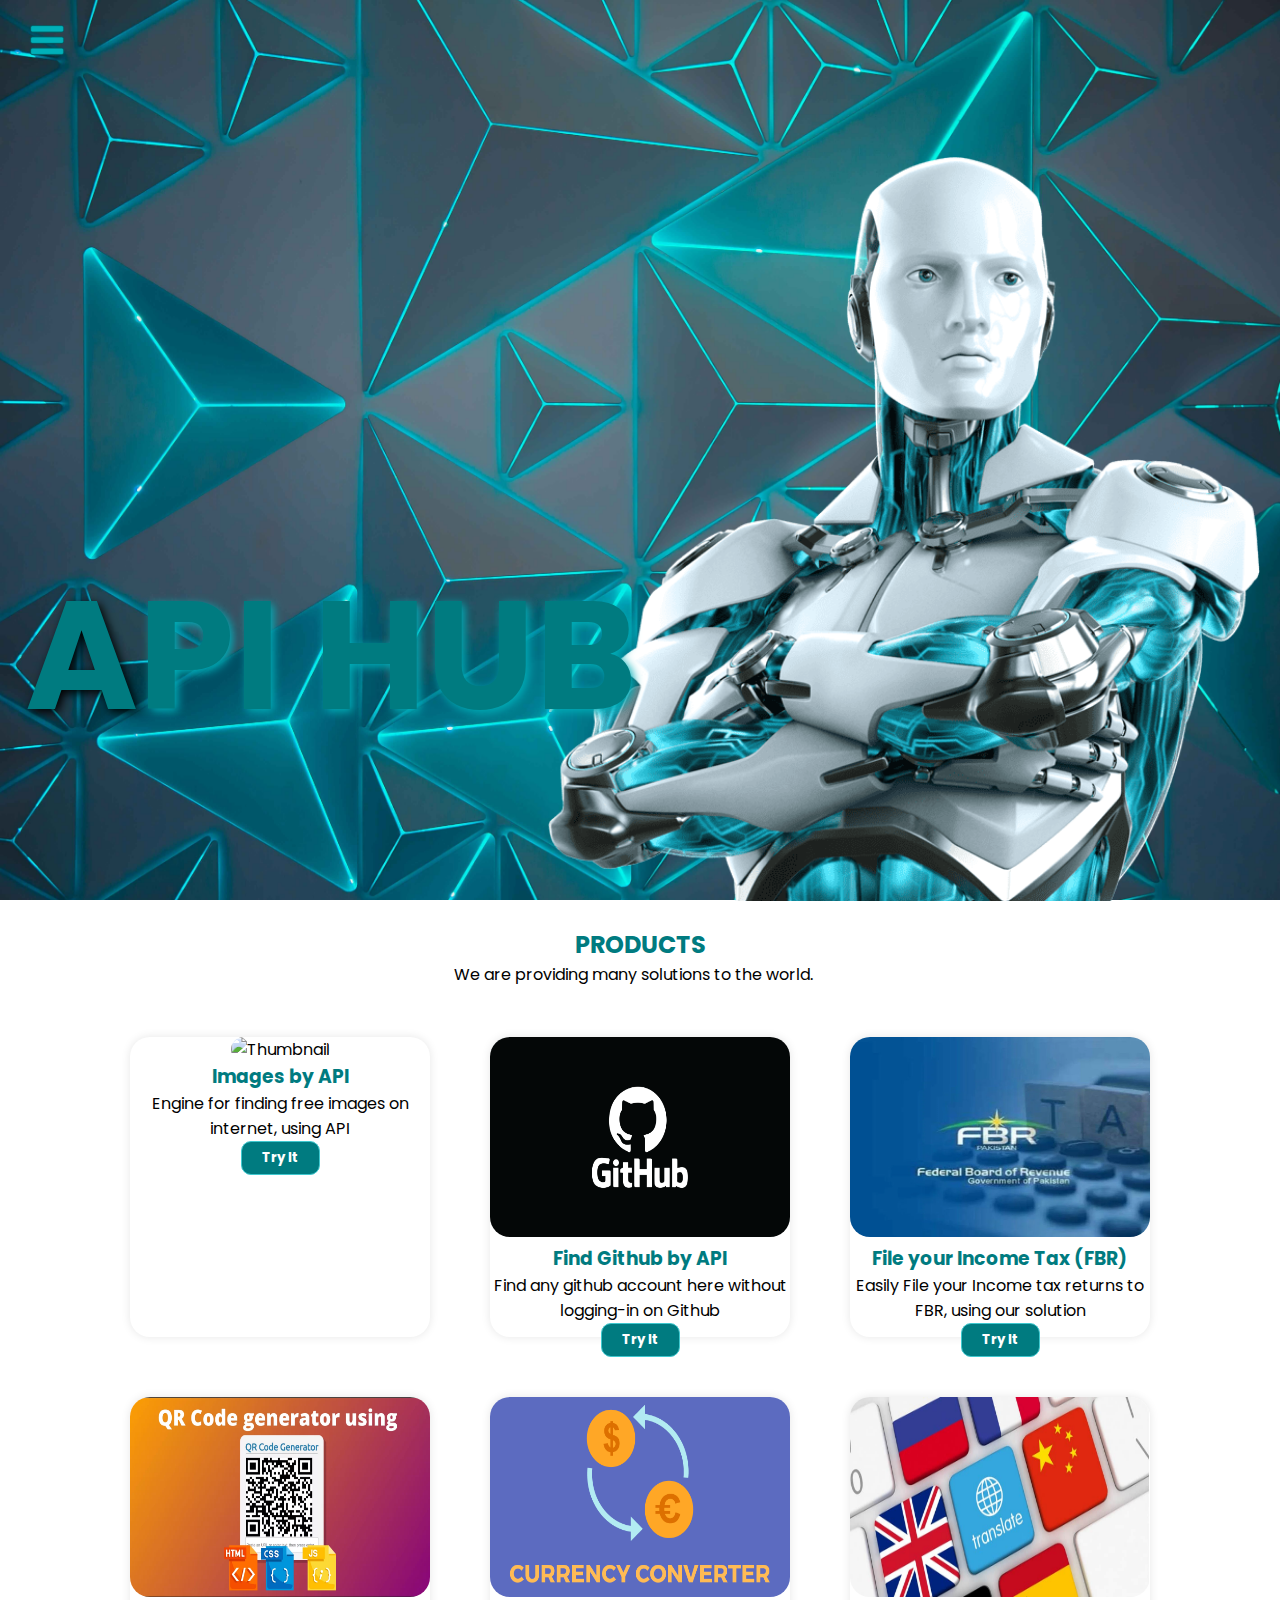
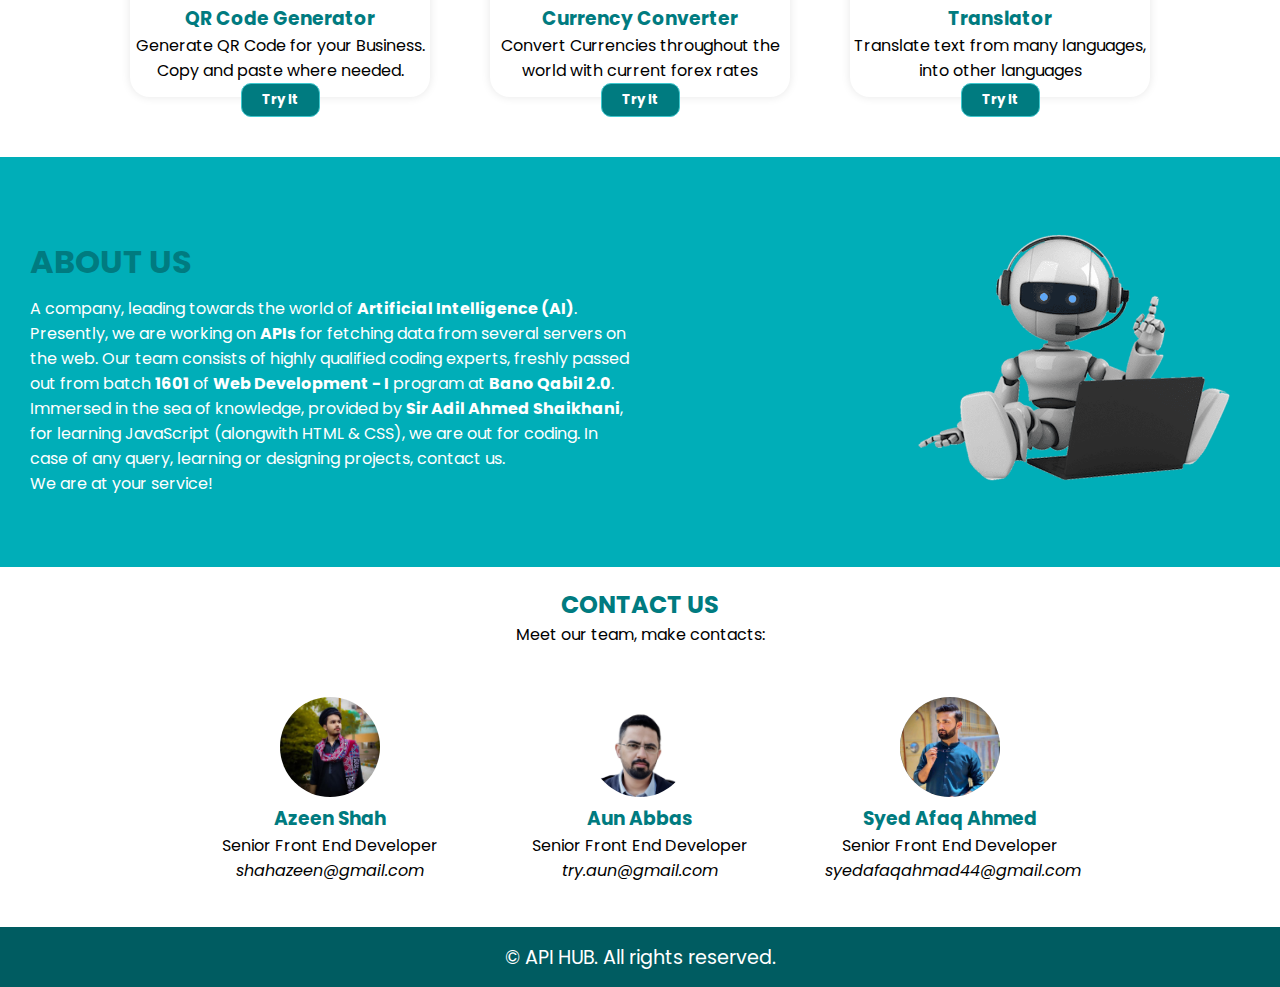
==== commit 8b519259: "Adding more Features" ====
--- a/index.html
+++ b/index.html
@@ -44,7 +44,7 @@
         <div id="services">
             <div id="heading">
                 <h2>PRODUCTS</h2>
-                <p>We are providing many solutions to the world</p>
+                <p>We are providing many solutions to the world.</p>
             </div>
 
             <div id="products">
--- a/css/style.css
+++ b/css/style.css
@@ -173,6 +173,13 @@
     margin: 20px 0;
 }
 
+#heading p {
+    padding: 0 10px;
+    box-sizing: border-box;
+    text-align: center;
+    width: 99vw;
+}
+
 #products {
     display: flex;
     justify-content: center;
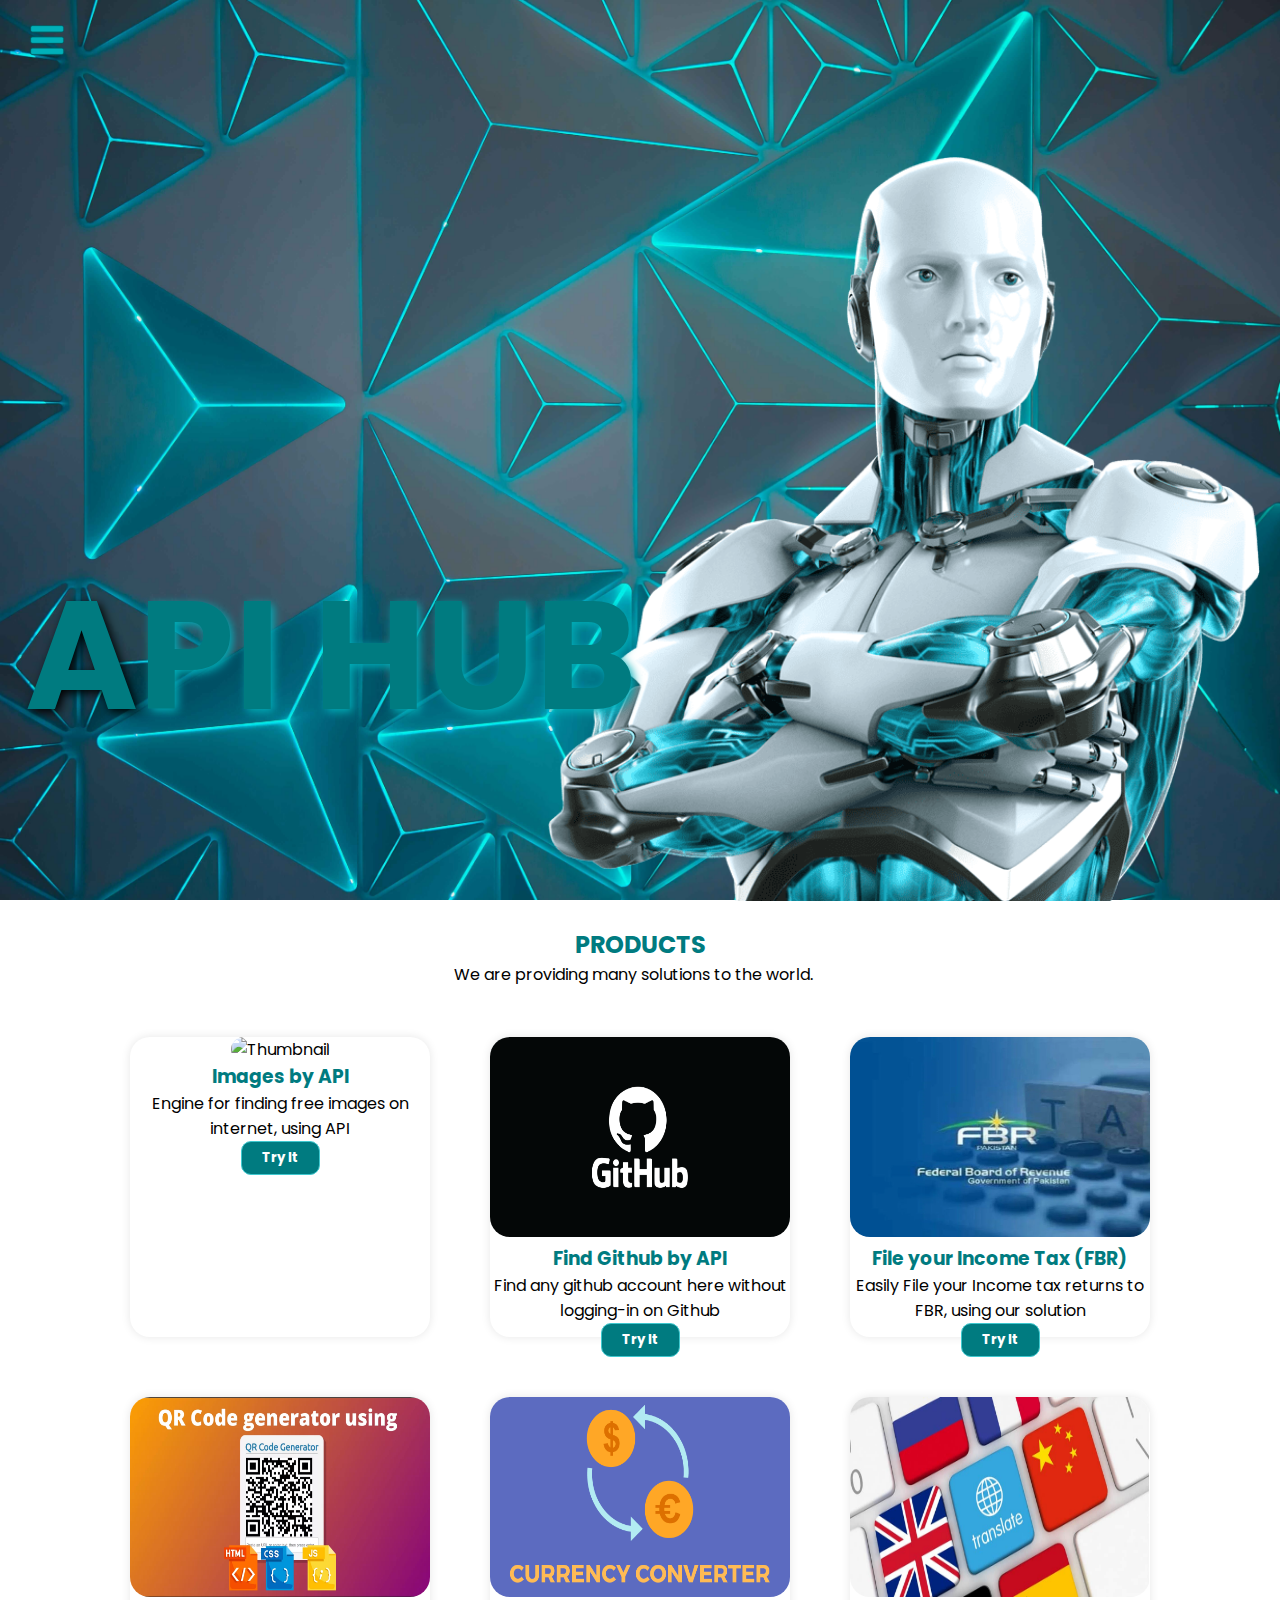
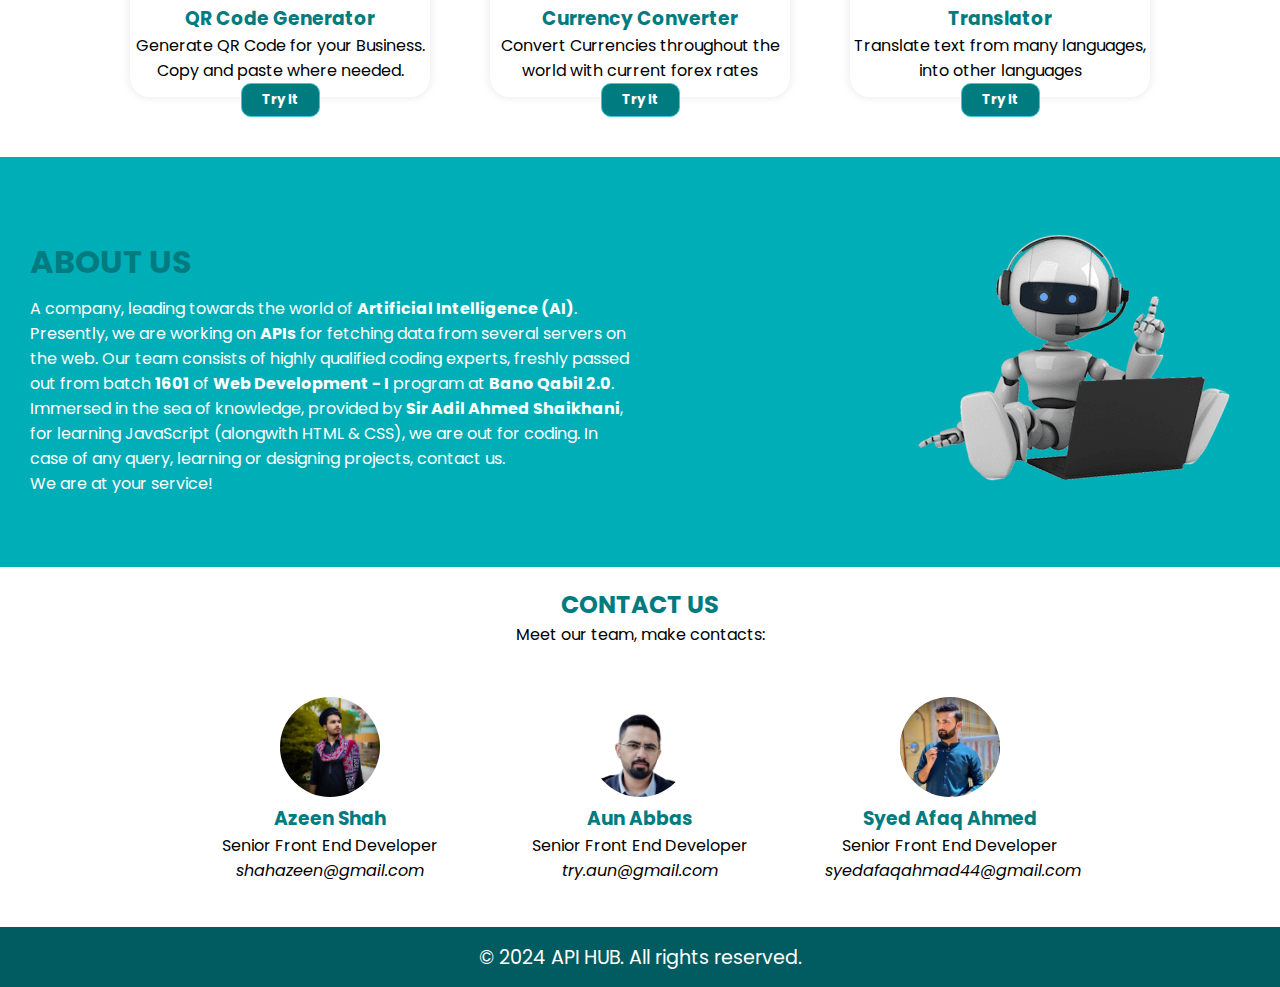
==== commit 8e1503e5: "Adding more features and Finalization" ====
--- a/index.html
+++ b/index.html
@@ -43,13 +43,13 @@
         <!-- Products -->
         <div id="services">
             <div id="heading">
-                <h2>PRODUCTS</h2>
-                <p>We are providing many solutions to the world.</p>
+                <h2 class="animate__animated animate__backInLeft">PRODUCTS</h2>
+                <p class="animate__animated animate__fadeInRightBig">We are providing many solutions to the world.</p>
             </div>
 
             <div id="products">
 
-                <div id="imgSearch">
+                <div id="imgSearch" class="animate__animated animate__backInLeft">
                     <a href="./img-search/index.html" target="_blank">
                         <img src="./img-search/imgs/th.jpg" alt="Thumbnail">
                         <h3>Images by API</h3>
@@ -58,7 +58,7 @@
                     </a>
                 </div>
 
-                <div id="github">
+                <div id="github" class="animate__animated animate__fadeInRightBig">
                     <a href="./github/index.html" target="_blank">
                         <img src="./github/Thumbnail.png" alt="Thumbnail">
                         <h3>Find Github by API</h3>
@@ -69,7 +69,7 @@
 
 
 
-                <div id="FBR">
+                <div id="FBR" class="animate__animated animate__backInLeft">
                     <a href="./FBR-Tax-Return/filer.html" target="_blank">
                         <img src="./FBR-Tax-Return/img/tex4.webp" alt="FBR">
                         <h3>File your Income Tax (FBR)</h3>
@@ -79,7 +79,7 @@
                 </div>
 
 
-                <div id="Qr">
+                <div id="Qr" class="animate__animated animate__fadeInRightBig">
                     <a href="./QR-Code-Generator/index.html" target="_blank">
                         <img src="./QR-Code-Generator/Thumbnail.webp" alt="Thumbnail">
                         <h3>QR Code Generator</h3>
@@ -88,7 +88,7 @@
                     </a>
                 </div>
 
-                <div id="Currency-converter">
+                <div id="Currency-converter" class="animate__animated animate__backInLeft">
                     <a href="./Currency-Converter/forex.html" target="_blank">
                         <img src="./Currency-Converter/thumbnail.jpg" alt="Thumbnail">
                         <h3>Currency Converter</h3>
@@ -97,7 +97,7 @@
                     </a>
                 </div>
 
-                <div id="Translator">
+                <div id="Translator" class="animate__animated animate__fadeInRightBig">
                     <a href="./Translator/index.html" target="_blank">
                         <img src="./Translator/translate.jpg" alt="Thumbnail">
                         <h3>Translator</h3>
@@ -112,7 +112,7 @@
 
         <div id="about">
 
-            <div id="about-text">
+            <div id="about-text" class="animate__animated animate__backInLeft">
                 <h1>ABOUT US</h1>
                 <p>
                     A company, leading towards the world of <b>Artificial Intelligence (AI)</b>. Presently, we are working on <b>APIs</b> for fetching data from several servers on the web. Our team consists of highly qualified coding experts, freshly
@@ -121,7 +121,7 @@
                 </p>
             </div>
 
-            <img src="./img/robo5.png" alt="Robot" id="about-robot">
+            <img src="./img/robo5.png" alt="Robot" id="about-robot" class="animate__animated animate__fadeInRightBig">
         </div>
 
         <!-- Contact Us -->
@@ -166,7 +166,7 @@
 
 
     <footer>
-        &copy; API HUB. All rights reserved.
+        &copy; 2024 API HUB. All rights reserved.
     </footer>
 
     <script src="https://unpkg.com/typed.js@2.1.0/dist/typed.umd.js"></script>
--- a/css/style.css
+++ b/css/style.css
@@ -18,7 +18,6 @@
 html,
 body {
     overflow-x: hidden;
-    /* background-color: #022022; */
 }
 
 
@@ -40,7 +39,6 @@
     position: relative;
     left: 30px;
     top: 10px;
-    /* border: 1px solid black; */
 }
 
 header #nav {
@@ -198,7 +196,7 @@
 }
 
 #products div:hover {
-    transform: scale(1.05);
+    transform: scale(1.5);
 }
 
 #products div a {
